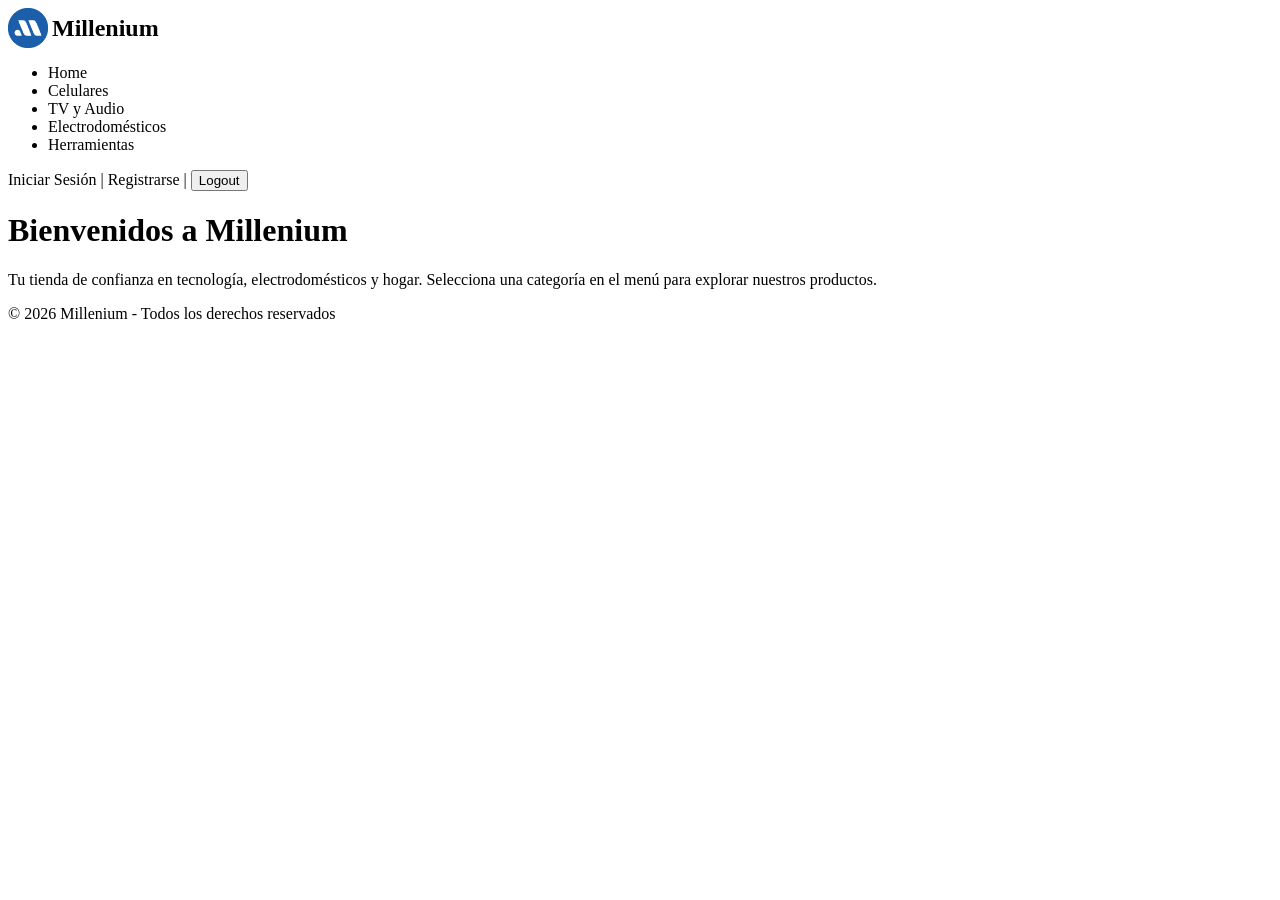
==== index.html @ 23ccbd4c "first commit" ====
<!DOCTYPE html>
<html>
    <head>
        <meta charset="utf-8">
        <meta http-equiv="X-UA-Compatible" content="IE=edge">
        <title>Millenium | Home</title>
        <meta name="description" content="">
        <meta name="viewport" content="width=device-width, initial-scale=1">
        <link rel="stylesheet" href="">
        <style>
        nav a {
            text-decoration: none;
            color: black;
                }
    </style>
    </head>
    <body>
        <header>    
            <nav> 
            <a href="index.html" style="text-decoration: none; color: inherit;"> 
                <img src="logo.png" alt="Logo Millenium" width="40" style="vertical-align: middle;">
                <span style="font-size: 1.5rem; font-weight: bold; vertical-align: middle;">Millenium</span>
            </a>

                <ul>
                    <li><a href="index.html">Home</a></li>
                    <li><a href="celulares.html">Celulares</a></li>
                    <li><a href="tv-audio.html">TV y Audio</a></li>
                    <li><a href="electrodomesticos.html">Electrodomésticos</a></li>
                    <li><a href="herramientas.html">Herramientas</a></li>
                </ul>

                <div>
                    <a href="login.html">Iniciar Sesión</a> | 
                    <a href="registro.html">Registrarse</a> | 
                    <button type="button" onclick="alert('Sesión cerrada con éxito')">Logout</button>
                </div>
            </nav>
        </header>
        <main>
            <h1>Bienvenidos a Millenium</h1>
            <p>Tu tienda de confianza en tecnología, electrodomésticos y hogar. Selecciona una categoría en el menú para explorar nuestros productos.</p>
         </main>

         <footer>
            <p>&copy; 2026 Millenium - Todos los derechos reservados</p>
        </footer>

        <script src="" async defer></script>
    </body>
</html>
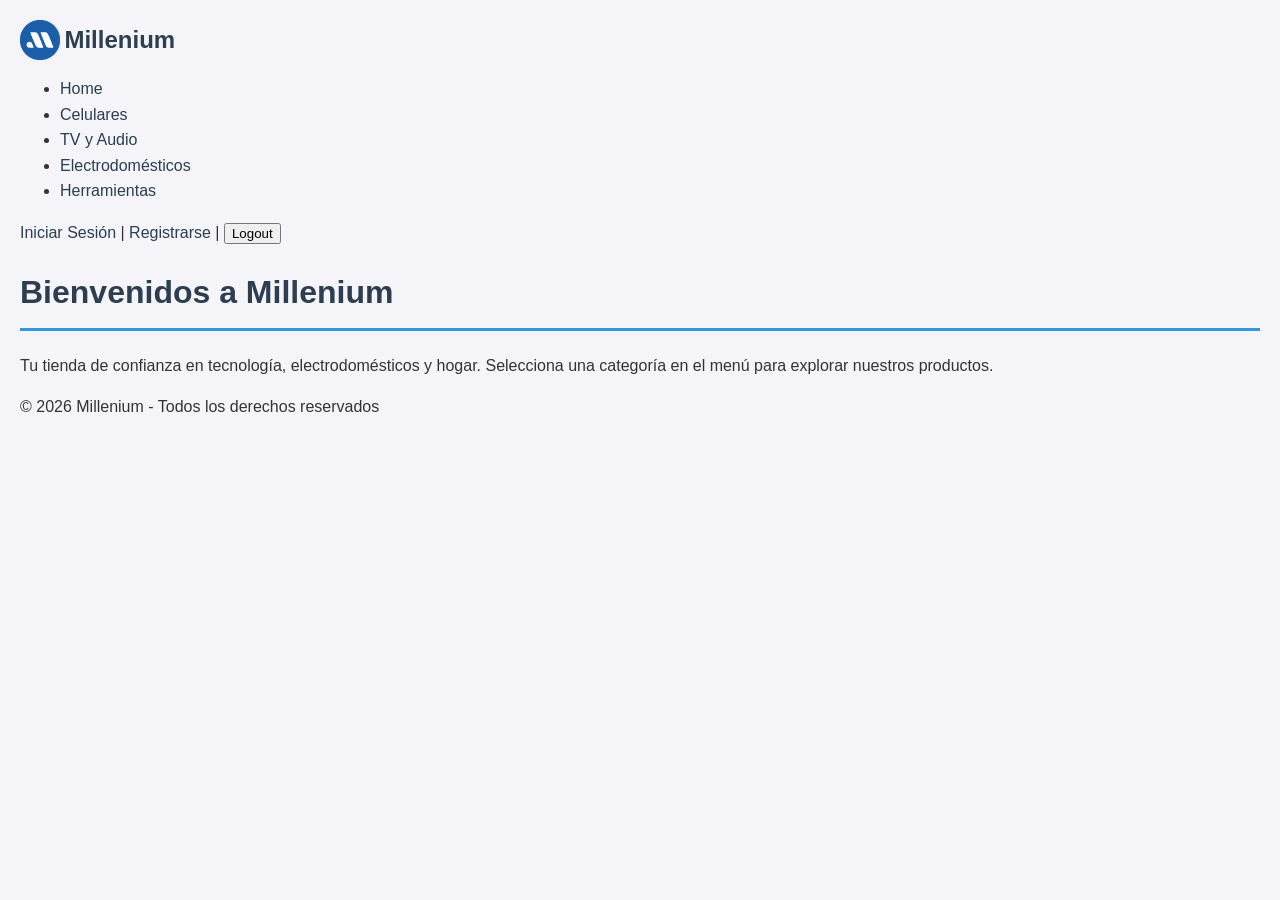
==== commit c3acf4b9: "Se organiza el proyecto en carpetas y se actualiza  en rutas relativas" ====
--- a/index.html
+++ b/index.html
@@ -1,51 +1,43 @@
-<!DOCTYPE html>
-<html>
-    <head>
-        <meta charset="utf-8">
-        <meta http-equiv="X-UA-Compatible" content="IE=edge">
-        <title>Millenium | Home</title>
-        <meta name="description" content="">
-        <meta name="viewport" content="width=device-width, initial-scale=1">
-        <link rel="stylesheet" href="">
-        <style>
-        nav a {
-            text-decoration: none;
-            color: black;
-                }
-    </style>
-    </head>
-    <body>
-        <header>    
-            <nav> 
-            <a href="index.html" style="text-decoration: none; color: inherit;"> 
-                <img src="logo.png" alt="Logo Millenium" width="40" style="vertical-align: middle;">
-                <span style="font-size: 1.5rem; font-weight: bold; vertical-align: middle;">Millenium</span>
+<html lang="es">
+<head>
+    <meta charset="utf-8">
+    <meta name="viewport" content="width=device-width, initial-scale=1.0">
+    <title>Millenium | Home</title>
+    <link rel="stylesheet" href="styles/styles.css">
+</head>
+<body>
+
+    <header>    
+        <nav> 
+            <a href="index.html"> 
+                <img src="img/logo.png" alt="Logo Millenium" class="logo-img">
+                <span class="logo-texto">Millenium</span>
             </a>
 
-                <ul>
-                    <li><a href="index.html">Home</a></li>
-                    <li><a href="celulares.html">Celulares</a></li>
-                    <li><a href="tv-audio.html">TV y Audio</a></li>
-                    <li><a href="electrodomesticos.html">Electrodomésticos</a></li>
-                    <li><a href="herramientas.html">Herramientas</a></li>
-                </ul>
+            <ul>
+                <li><a href="index.html">Home</a></li>
+                <li><a href="pages/celulares.html">Celulares</a></li>
+                <li><a href="pages/tv-audio.html">TV y Audio</a></li>
+                <li><a href="pages/electrodomesticos.html">Electrodomésticos</a></li>
+                <li><a href="pages/herramientas.html">Herramientas</a></li>
+            </ul>
 
-                <div>
-                    <a href="login.html">Iniciar Sesión</a> | 
-                    <a href="registro.html">Registrarse</a> | 
-                    <button type="button" onclick="alert('Sesión cerrada con éxito')">Logout</button>
-                </div>
-            </nav>
-        </header>
-        <main>
-            <h1>Bienvenidos a Millenium</h1>
-            <p>Tu tienda de confianza en tecnología, electrodomésticos y hogar. Selecciona una categoría en el menú para explorar nuestros productos.</p>
-         </main>
+            <div>
+                <a href="pages/login.html">Iniciar Sesión</a> | 
+                <a href="pages/registro.html">Registrarse</a> | 
+                <button type="button" onclick="alert('Sesión cerrada con éxito')">Logout</button>
+            </div>
+        </nav>
+    </header>
 
-         <footer>
-            <p>&copy; 2026 Millenium - Todos los derechos reservados</p>
-        </footer>
+    <main>
+        <h1>Bienvenidos a Millenium</h1>
+        <p>Tu tienda de confianza en tecnología, electrodomésticos y hogar. Selecciona una categoría en el menú para explorar nuestros productos.</p>
+    </main>
 
-        <script src="" async defer></script>
-    </body>
+    <footer>
+        <p>&copy; 2026 Millenium - Todos los derechos reservados</p>
+    </footer>
+
+</body>
 </html>
--- a/styles/styles.css
+++ b/styles/styles.css
@@ -0,0 +1,36 @@
+
+body {
+    font-family: Arial, Helvetica, sans-serif;
+    background-color: #f4f4f9;
+    color: #333;
+    margin: 20px;
+    padding: 0;
+    line-height: 1.6;
+}
+
+h1 {
+    color: #2c3e50;
+    border-bottom: 3px solid #3498db;
+    padding-bottom: 10px;
+}
+
+h2 {
+    color: #2980b9;
+    margin-top: 30px;
+}
+
+nav a {
+    text-decoration: none;
+    color: #2c3e50;
+}
+
+.logo-img {
+    width: 40px;
+    vertical-align: middle;
+}
+
+.logo-texto {
+    font-size: 1.5rem;
+    font-weight: bold;
+    vertical-align: middle;
+}
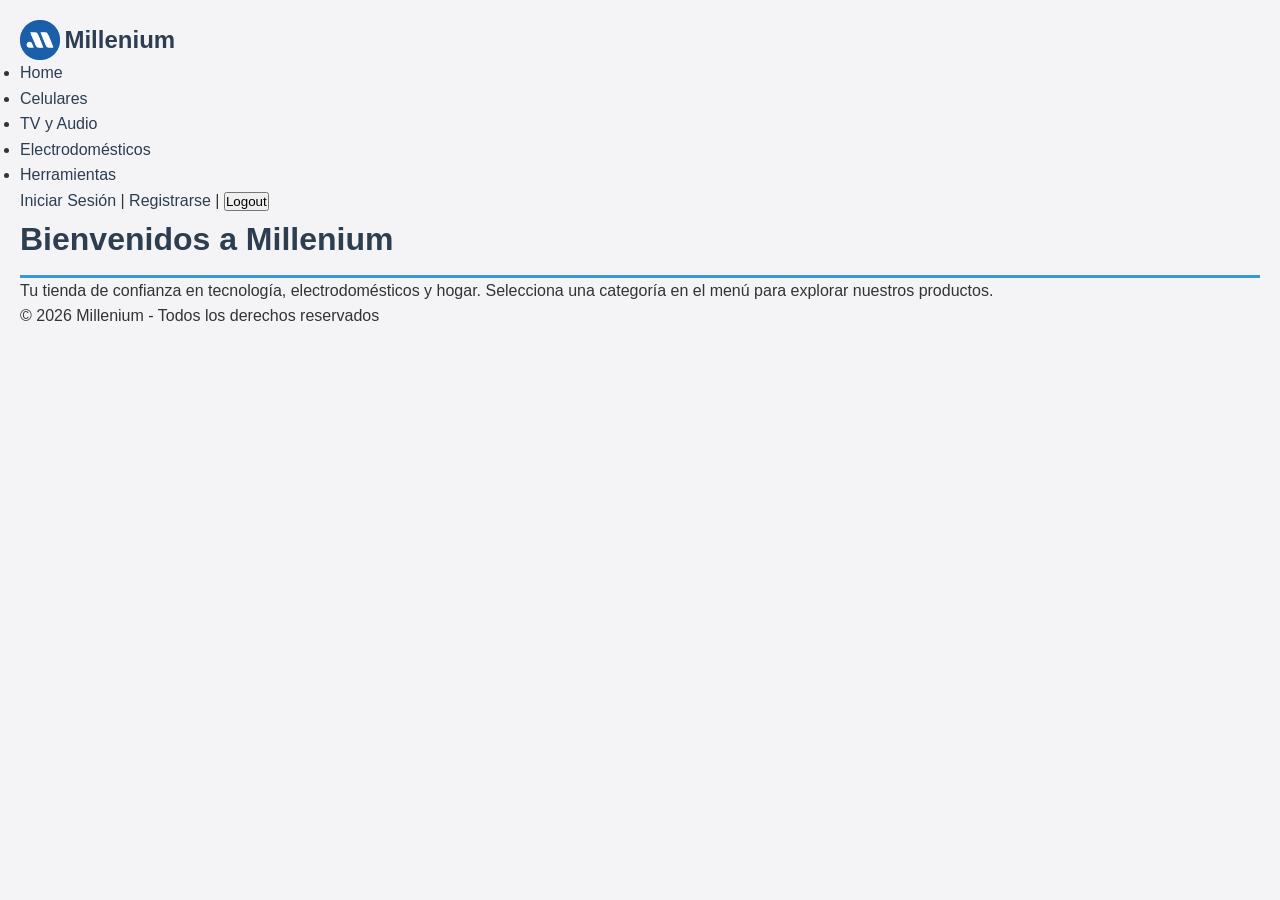
==== commit 0743032a: "se crearon las carpetas y las rutas relativas" ====
--- a/index.html
+++ b/index.html
@@ -3,28 +3,28 @@
     <meta charset="utf-8">
     <meta name="viewport" content="width=device-width, initial-scale=1.0">
     <title>Millenium | Home</title>
-    <link rel="stylesheet" href="styles/styles.css">
+    <link rel="stylesheet" href="./styles/styles.css">
 </head>
 <body>
 
     <header>    
         <nav> 
-            <a href="index.html"> 
-                <img src="img/logo.png" alt="Logo Millenium" class="logo-img">
+            <a href="./index.html"> 
+                <img src="./img/logo.png" alt="Logo Millenium" class="logo-img">
                 <span class="logo-texto">Millenium</span>
             </a>
 
             <ul>
-                <li><a href="index.html">Home</a></li>
-                <li><a href="pages/celulares.html">Celulares</a></li>
-                <li><a href="pages/tv-audio.html">TV y Audio</a></li>
-                <li><a href="pages/electrodomesticos.html">Electrodomésticos</a></li>
-                <li><a href="pages/herramientas.html">Herramientas</a></li>
+                <li><a href="./index.html">Home</a></li>
+                <li><a href="./pages/celulares.html">Celulares</a></li>
+                <li><a href="./pages/tv-audio.html">TV y Audio</a></li>
+                <li><a href="./pages/electrodomesticos.html">Electrodomésticos</a></li>
+                <li><a href="./pages/herramientas.html">Herramientas</a></li>
             </ul>
 
             <div>
-                <a href="pages/login.html">Iniciar Sesión</a> | 
-                <a href="pages/registro.html">Registrarse</a> | 
+                <a href="./pages/login.html">Iniciar Sesión</a> | 
+                <a href="./pages/registro.html">Registrarse</a> | 
                 <button type="button" onclick="alert('Sesión cerrada con éxito')">Logout</button>
             </div>
         </nav>
--- a/styles/styles.css
+++ b/styles/styles.css
@@ -1,7 +1,11 @@
+*{
+    margin: 0;
+    padding: 0;
+}
 
 body {
     font-family: Arial, Helvetica, sans-serif;
-    background-color: #f4f4f9;
+    background-color: #f4f4f7;
     color: #333;
     margin: 20px;
     padding: 0;
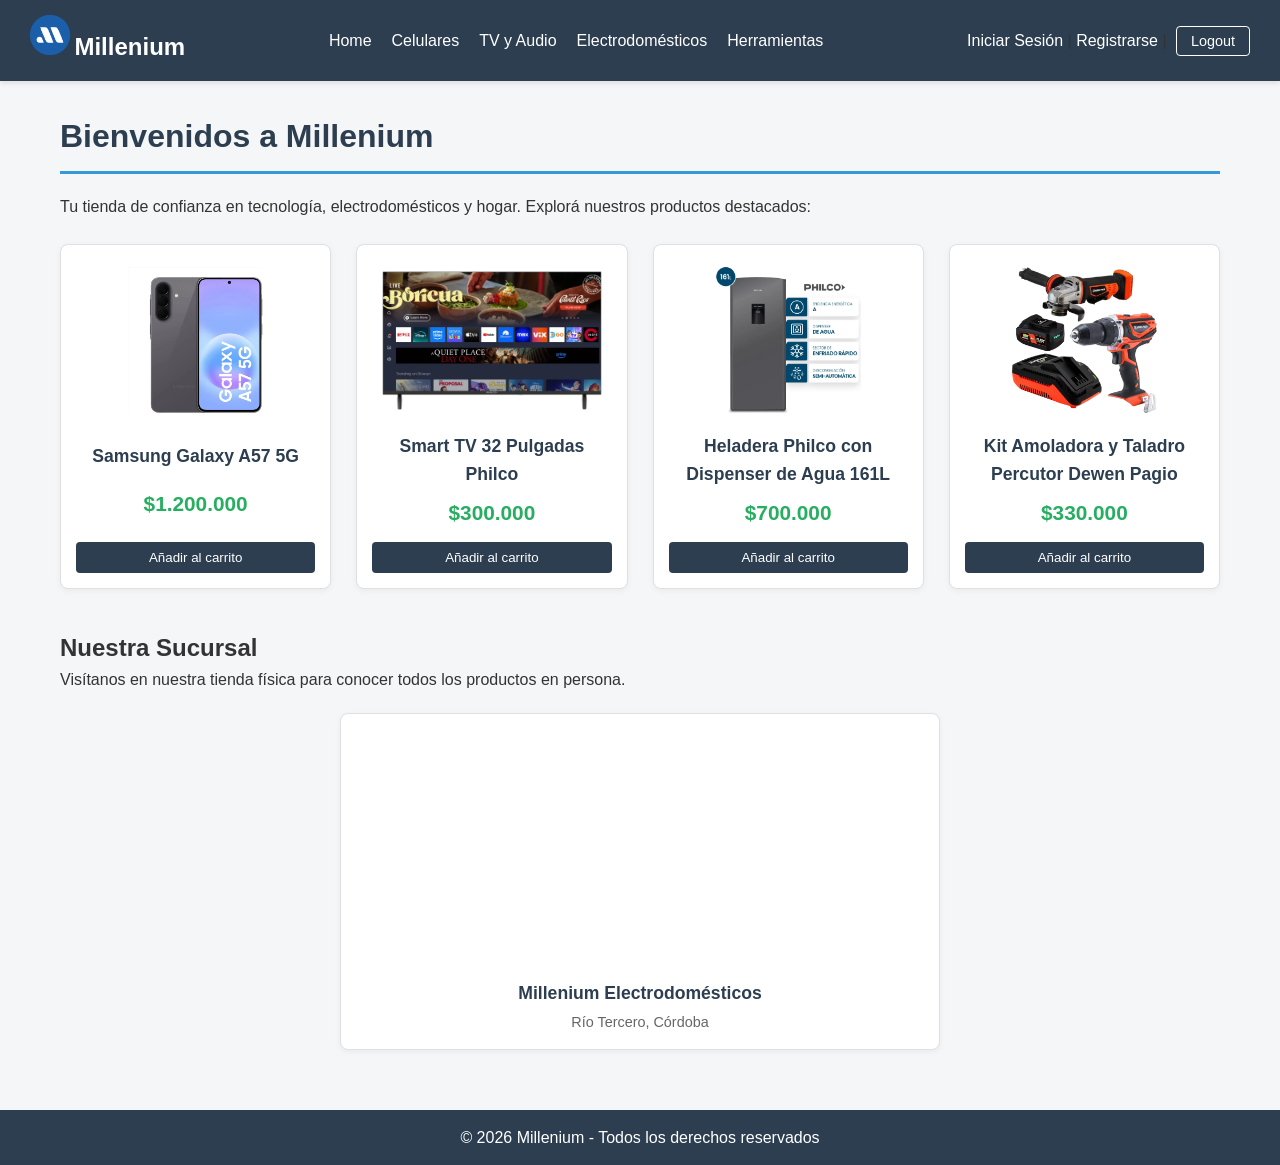
==== commit 5b4fcc62: "Etapa 2 Finalizada: Estilos globales, navbar, tarjetas, formularios y ubicacion en mapa" ====
--- a/index.html
+++ b/index.html
@@ -25,14 +25,83 @@
             <div>
                 <a href="./pages/login.html">Iniciar Sesión</a> | 
                 <a href="./pages/registro.html">Registrarse</a> | 
-                <button type="button" onclick="alert('Sesión cerrada con éxito')">Logout</button>
+                <button type="button" class="btn-logout" onclick="alert('Sesión cerrada con éxito')">Logout</button>
             </div>
         </nav>
     </header>
 
     <main>
         <h1>Bienvenidos a Millenium</h1>
-        <p>Tu tienda de confianza en tecnología, electrodomésticos y hogar. Selecciona una categoría en el menú para explorar nuestros productos.</p>
+        <p>Tu tienda de confianza en tecnología, electrodomésticos y hogar. Explorá nuestros productos destacados:</p>
+
+        <!-- Layout de Productos en Grilla -->
+        <section class="productos-grid">
+
+            
+            <article class="card-producto">
+                <img src="./img/productos/samsung-galaxy-a57-5g.webp" alt="Samsung Galaxy A57 5G">
+                <h3 class="card-titulo">Samsung Galaxy A57 5G</h3>
+                <p class="card-precio">$1.200.000</p>
+                <button type="button" class="btn-agregar">Añadir al carrito</button>
+            </article>
+
+            <article class="card-producto">
+                <img src="./img/productos/smart-tv-philco-32p.webp" alt="Smart TV 32 Pulgadas Philco">
+                <h3 class="card-titulo">Smart TV 32 Pulgadas Philco</h3>
+                <p class="card-precio">$300.000</p>
+                <button type="button" class="btn-agregar">Añadir al carrito</button>
+            </article>
+            
+            <article class="card-producto">
+                <img src="./img/productos/heladera-philco-161l.webp" alt="Heladera Philco con Dispenser de Agua 161L">
+                <h3 class="card-titulo">Heladera Philco con Dispenser de Agua 161L</h3>
+                <p class="card-precio">$700.000</p>
+                <button type="button" class="btn-agregar">Añadir al carrito</button>
+            </article>
+
+            <article class="card-producto">
+                <img src="./img/productos/kit-amoladora-taladro-percutor-dwen-pagio.webp" alt="Kit Amoladora y Taladro Percutor Dewen Pagio">
+                <h3 class="card-titulo">Kit Amoladora y Taladro Percutor Dewen Pagio</h3>
+                <p class="card-precio">$330.000</p>
+                <button type="button" class="btn-agregar">Añadir al carrito</button>
+            </article>
+
+        </section>
+                <!-- Sección de Ubicación de la Tienda -->
+        <section class="ubicacion-section">
+            <h2>Nuestra Sucursal</h2>
+            <p>Visítanos en nuestra tienda física para conocer todos los productos en persona.</p>
+
+            <!-- Tarjeta interactiva del Mapa -->
+             <a href="https://www.google.com/maps/place/Millenium+Electrodomesticos/@-32.1958579,-64.2511553,920m/data=!3m2!1e3!4b1!4m6!3m5!1s0x95cd63adc0685793:0xe3fa74923d844cff!8m2!3d-32.1958625!4d-64.2485804!16s%2Fg%2F11t6hl05rl?entry=ttu&g_ep=EgoyMDI2MDkxNi4wIKXMDSoASAFQAw%3D%3D" 
+                 target="_blank" 
+                rel="noopener noreferrer" 
+                class="card-mapa">
+        
+             <!-- Mapa embebido con la API de Google Maps -->
+            <div class="mapa-container">
+             <iframe 
+                src="https://www.google.com/maps/embed?pb=!1m18!1m12!1m3!1d3381.16879803708!2d-64.2511553!3d-32.1958579!2m3!1f0!2f0!3f0!3m2!1i1024!2i768!4f13.1!3m3!1m2!1s0x95cd63adc0685793%3A0xe3fa74923d844cff!2sMillenium%20Electrodomesticos!5e0!3m2!1ses!2sar!4v1710000000000!5m2!1ses!2sar" 
+                width="100%" 
+                height="250" 
+                style="border:0;" 
+                allowfullscreen="" 
+                loading="lazy" 
+                referrerpolicy="no-referrer-when-downgrade">
+             </iframe>
+                <!-- Capa superpuesta para capturar el click -->
+                <div class="mapa-overlay">
+                <span> Ver en Google Maps ↗</span>
+                 </div>
+            </div>
+
+             <div class="card-mapa-info">
+                <h3>Millenium Electrodomésticos</h3>
+                <p>Río Tercero, Córdoba</p>
+            </div>
+            </a>
+        </section>
+        
     </main>
 
     <footer>
--- a/styles/styles.css
+++ b/styles/styles.css
@@ -1,40 +1,357 @@
-*{
+/* ==========================================================================
+   1. VARIABLES GLOBALES Y RESET
+   ========================================================================== */
+:root {
+    --color-principal: #2c3e50;    /* Azul oscuro para navbar y títulos */
+    --color-secundario: #3498db;   /* Azul brillante para botones y hover */
+    --color-acento: #27ae60;       /* Verde para precios */
+    --color-fondo: #f4f6f7;        /* Gris claro de fondo */
+    --color-blanco: #ffffff;
+    --color-texto: #333333;
+    --fuente-principal: Arial, Helvetica, sans-serif;
+}
+
+* {
+    box-sizing: border-box;
     margin: 0;
     padding: 0;
 }
 
 body {
-    font-family: Arial, Helvetica, sans-serif;
-    background-color: #f4f4f7;
-    color: #333;
-    margin: 20px;
-    padding: 0;
+    font-family: var(--fuente-principal);
+    background-color: var(--color-fondo);
+    color: var(--color-texto);
     line-height: 1.6;
-}
-
-h1 {
-    color: #2c3e50;
-    border-bottom: 3px solid #3498db;
-    padding-bottom: 10px;
-}
-
-h2 {
-    color: #2980b9;
-    margin-top: 30px;
+    display: flex;
+    flex-direction: column;
+    min-height: 100vh;
+}
+
+/* ==========================================================================
+   2. HEADER Y NAVBAR
+   ========================================================================== */
+header {
+    background-color: var(--color-principal);
+    padding: 15px 30px;
+    box-shadow: 0 2px 5px rgba(0, 0, 0, 0.1);
+}
+
+nav {
+    display: flex;
+    justify-content: space-between;
+    align-items: center;
+    flex-wrap: wrap;
+    gap: 15px;
 }
 
 nav a {
+    color: var(--color-blanco);
     text-decoration: none;
-    color: #2c3e50;
+    font-weight: 500;
+    transition: color 0.3s ease;
+}
+
+nav a:hover {
+    color: var(--color-secundario);
+}
+
+.logo-container {
+    display: flex;
+    align-items: center;
+    gap: 10px;
+    text-decoration: none;
 }
 
 .logo-img {
     width: 40px;
-    vertical-align: middle;
+    height: auto;
 }
 
 .logo-texto {
     font-size: 1.5rem;
     font-weight: bold;
-    vertical-align: middle;
+    color: var(--color-blanco);
+}
+
+nav ul {
+    display: flex;
+    list-style: none;
+    gap: 20px;
+}
+
+.user-actions {
+    display: flex;
+    align-items: center;
+    gap: 10px;
+    color: var(--color-blanco);
+}
+
+.btn-logout {
+    background-color: transparent;
+    border: 1px solid var(--color-blanco);
+    color: var(--color-blanco);
+    padding: 5px 12px;
+    border-radius: 4px;
+    cursor: pointer;
+    transition: all 0.3s ease;
+}
+
+.btn-logout:hover {
+    background-color: var(--color-secundario);
+    border-color: var(--color-secundario);
+}
+
+/* ==========================================================================
+   3. ESTRUCTURA GENERAL (MAIN Y FOOTER)
+   ========================================================================== */
+main {
+    flex: 1;
+    max-width: 1200px;
+    width: 100%;
+    margin: 30px auto;
+    padding: 0 20px;
+}
+
+h1 {
+    color: var(--color-principal);
+    border-bottom: 3px solid var(--color-secundario);
+    padding-bottom: 8px;
+    margin-bottom: 20px;
+}
+
+footer {
+    background-color: var(--color-principal);
+    color: var(--color-blanco);
+    text-align: center;
+    padding: 15px 0;
+    margin-top: auto;
+}
+
+/* ==========================================================================
+   4. FORMULARIOS (LOGIN Y REGISTRO)
+   ========================================================================== */
+.form-container {
+    background-color: var(--color-blanco);
+    max-width: 450px;
+    margin: 40px auto;
+    padding: 30px;
+    border-radius: 8px;
+    box-shadow: 0 4px 12px rgba(0, 0, 0, 0.1);
+}
+
+.form-group {
+    margin-bottom: 18px;
+}
+
+.form-group label {
+    display: block;
+    margin-bottom: 5px;
+    font-weight: bold;
+    color: var(--color-principal);
+}
+
+.form-group input {
+    width: 100%;
+    padding: 10px;
+    border: 1px solid #ccc;
+    border-radius: 4px;
+    font-size: 1rem;
+}
+
+.form-group input:focus {
+    border-color: var(--color-secundario);
+    outline: none;
+}
+
+.btn-submit {
+    width: 100%;
+    background-color: var(--color-secundario);
+    color: var(--color-blanco);
+    padding: 12px;
+    border: none;
+    border-radius: 4px;
+    font-size: 1rem;
+    font-weight: bold;
+    cursor: pointer;
+    transition: background-color 0.3s ease;
+}
+
+.btn-submit:hover {
+    background-color: #2980b9;
+}
+
+.form-link {
+    text-align: center;
+    margin-top: 15px;
+}
+
+.form-link a {
+    color: var(--color-secundario);
+    text-decoration: none;
+    font-weight: bold;
+}
+
+/* ==========================================================================
+   5. LAYOUT DE PRODUCTOS Y CARDS (HOME Y CATEGORÍAS)
+   ========================================================================== */
+.productos-grid {
+    display: grid;
+    grid-template-columns: repeat(auto-fill, minmax(230px, 1fr));
+    gap: 25px;
+    margin-top: 25px;
+}
+
+.card-producto {
+    background-color: var(--color-blanco);
+    border: 1px solid #e0e0e0;
+    border-radius: 8px;
+    padding: 15px;
+    text-align: center;
+    display: flex;
+    flex-direction: column;
+    justify-content: space-between;
+    box-shadow: 0 2px 6px rgba(0, 0, 0, 0.05);
+    transition: transform 0.2s ease, box-shadow 0.2s ease;
+}
+
+.card-producto:hover {
+    transform: translateY(-4px);
+    box-shadow: 0 6px 15px rgba(0, 0, 0, 0.1);
+}
+
+.card-producto img {
+    max-width: 100%;
+    height: 160px;
+    object-fit: contain;
+    margin-bottom: 12px;
+}
+
+.card-titulo {
+    font-size: 1.1rem;
+    color: var(--color-principal);
+    margin-bottom: 8px;
+}
+
+.card-precio {
+    color: var(--color-acento);
+    font-size: 1.3rem;
+    font-weight: bold;
+    margin-bottom: 12px;
+}
+
+.btn-agregar {
+    background-color: var(--color-principal);
+    color: var(--color-blanco);
+    border: none;
+    padding: 8px 15px;
+    border-radius: 4px;
+    cursor: pointer;
+    transition: background-color 0.3s ease;
+}
+
+.btn-agregar:hover {
+    background-color: var(--color-secundario);
+}
+
+.btn-logout {
+    background-color: transparent;
+    color: #ffffff;
+    border: 1px solid #ffffff;
+    padding: 6px 14px;
+    border-radius: 4px;
+    font-size: 0.9rem;
+    font-weight: 500;
+    cursor: pointer;
+    transition: all 0.3s ease;
+    margin-left: 5px;
+}
+
+.btn-logout:hover {
+    background-color: #e74c3c; /* Rojo suave para indicar salida/cierre */
+    border-color: #e74c3c;
+    color: #ffffff;
+}
+
+/* ==========================================================================
+   SECCIÓN Y TARJETA DE UBICACIÓN (GOOGLE MAPS)
+   ========================================================================== */
+.ubicacion-section {
+    margin-top: 40px;
+    margin-bottom: 30px;
+}
+
+.card-mapa {
+    display: block;
+    max-width: 600px;
+    margin: 20px auto 0 auto;
+    background-color: var(--color-blanco);
+    border: 1px solid #e0e0e0;
+    border-radius: 8px;
+    overflow: hidden;
+    text-decoration: none;
+    box-shadow: 0 2px 6px rgba(0, 0, 0, 0.05);
+    transition: transform 0.3s ease, box-shadow 0.3s ease;
+}
+
+/* Efecto hover sobre la tarjeta completa */
+.card-mapa:hover {
+    transform: translateY(-5px);
+    box-shadow: 0 6px 15px rgba(0, 0, 0, 0.15);
+}
+
+.mapa-container {
+    position: relative;
+    width: 100%;
+    height: 250px;
+}
+
+.mapa-container iframe {
+    pointer-events: none; /* Desactiva el zoom interno para permitir el clic directo */
+    width: 100%;
+    height: 100%;
+}
+
+/* Capa que aparece al pasar el mouse */
+.mapa-overlay {
+    position: absolute;
+    top: 0;
+    left: 0;
+    width: 100%;
+    height: 100%;
+    background-color: rgba(44, 62, 80, 0.4); /* Oscurece ligeramente con azul institucional */
+    display: flex;
+    justify-content: center;
+    align-items: center;
+    opacity: 0;
+    transition: opacity 0.3s ease;
+}
+
+.mapa-overlay span {
+    background-color: var(--color-secundario);
+    color: var(--color-blanco);
+    padding: 10px 18px;
+    border-radius: 4px;
+    font-weight: bold;
+    font-size: 0.95rem;
+}
+
+/* Muestra el mensaje al pasar el cursor */
+.card-mapa:hover .mapa-overlay {
+    opacity: 1;
+}
+
+.card-mapa-info {
+    padding: 15px;
+    text-align: center;
+}
+
+.card-mapa-info h3 {
+    color: var(--color-principal);
+    font-size: 1.1rem;
+    margin-bottom: 4px;
+}
+
+.card-mapa-info p {
+    color: #666;
+    font-size: 0.9rem;
 }
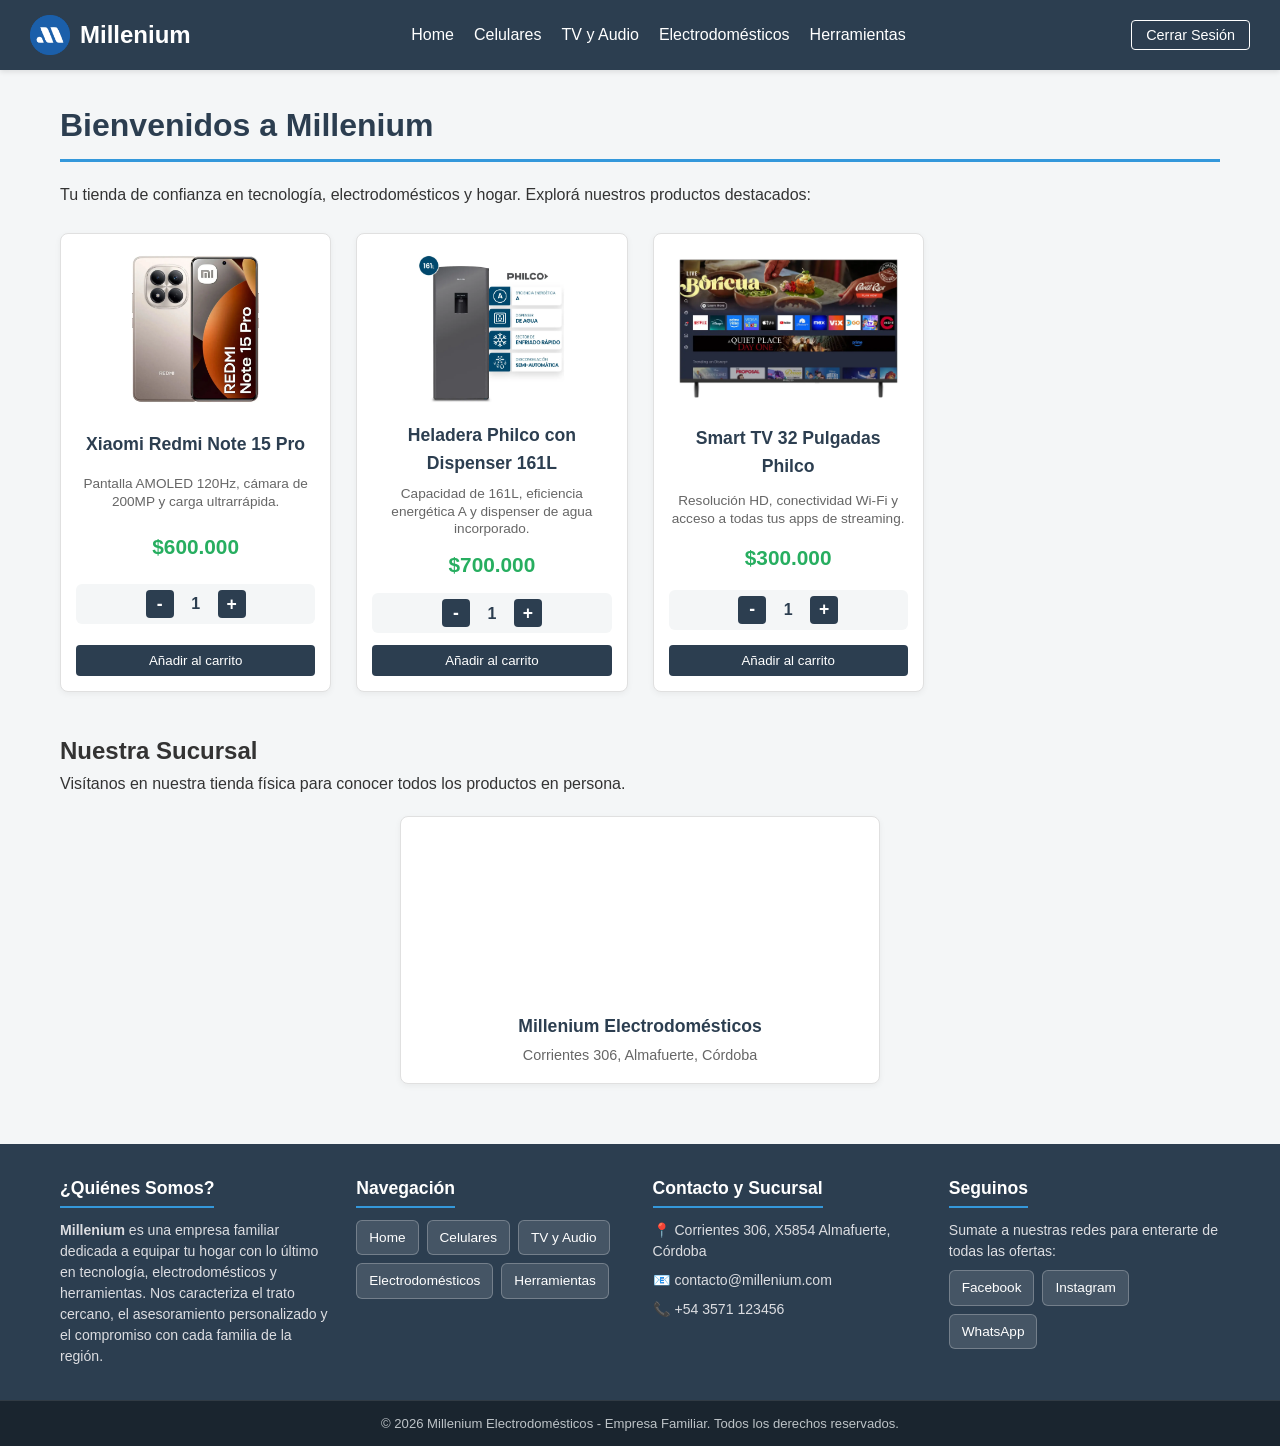
==== commit e3ee831a: "Etapa 3 Finalizada: Implementacion de componentes dinamicos JS para navbar, tarjetas de productos co" ====
--- a/index.html
+++ b/index.html
@@ -1,3 +1,4 @@
+<!DOCTYPE html>
 <html lang="es">
 <head>
     <meta charset="utf-8">
@@ -7,106 +8,99 @@
 </head>
 <body>
 
-    <header>    
-        <nav> 
-            <a href="./index.html"> 
-                <img src="./img/logo.png" alt="Logo Millenium" class="logo-img">
-                <span class="logo-texto">Millenium</span>
-            </a>
-
-            <ul>
-                <li><a href="./index.html">Home</a></li>
-                <li><a href="./pages/celulares.html">Celulares</a></li>
-                <li><a href="./pages/tv-audio.html">TV y Audio</a></li>
-                <li><a href="./pages/electrodomesticos.html">Electrodomésticos</a></li>
-                <li><a href="./pages/herramientas.html">Herramientas</a></li>
-            </ul>
-
-            <div>
-                <a href="./pages/login.html">Iniciar Sesión</a> | 
-                <a href="./pages/registro.html">Registrarse</a> | 
-                <button type="button" class="btn-logout" onclick="alert('Sesión cerrada con éxito')">Logout</button>
-            </div>
-        </nav>
-    </header>
+    <!-- El navbar dinámico se inyecta automáticamente desde js/navbar.js -->
+    <header></header>
 
     <main>
         <h1>Bienvenidos a Millenium</h1>
         <p>Tu tienda de confianza en tecnología, electrodomésticos y hogar. Explorá nuestros productos destacados:</p>
 
-        <!-- Layout de Productos en Grilla -->
-        <section class="productos-grid">
+        <!-- Las tarjetas dinámicas con contador se inyectan desde js/productos.js -->
+        <section class="productos-grid"></section>
 
-            
-            <article class="card-producto">
-                <img src="./img/productos/samsung-galaxy-a57-5g.webp" alt="Samsung Galaxy A57 5G">
-                <h3 class="card-titulo">Samsung Galaxy A57 5G</h3>
-                <p class="card-precio">$1.200.000</p>
-                <button type="button" class="btn-agregar">Añadir al carrito</button>
-            </article>
-
-            <article class="card-producto">
-                <img src="./img/productos/smart-tv-philco-32p.webp" alt="Smart TV 32 Pulgadas Philco">
-                <h3 class="card-titulo">Smart TV 32 Pulgadas Philco</h3>
-                <p class="card-precio">$300.000</p>
-                <button type="button" class="btn-agregar">Añadir al carrito</button>
-            </article>
-            
-            <article class="card-producto">
-                <img src="./img/productos/heladera-philco-161l.webp" alt="Heladera Philco con Dispenser de Agua 161L">
-                <h3 class="card-titulo">Heladera Philco con Dispenser de Agua 161L</h3>
-                <p class="card-precio">$700.000</p>
-                <button type="button" class="btn-agregar">Añadir al carrito</button>
-            </article>
-
-            <article class="card-producto">
-                <img src="./img/productos/kit-amoladora-taladro-percutor-dwen-pagio.webp" alt="Kit Amoladora y Taladro Percutor Dewen Pagio">
-                <h3 class="card-titulo">Kit Amoladora y Taladro Percutor Dewen Pagio</h3>
-                <p class="card-precio">$330.000</p>
-                <button type="button" class="btn-agregar">Añadir al carrito</button>
-            </article>
-
-        </section>
-                <!-- Sección de Ubicación de la Tienda -->
+        <!-- Sección de Ubicación de la Sucursal -->
         <section class="ubicacion-section">
             <h2>Nuestra Sucursal</h2>
             <p>Visítanos en nuestra tienda física para conocer todos los productos en persona.</p>
 
-            <!-- Tarjeta interactiva del Mapa -->
-             <a href="https://www.google.com/maps/place/Millenium+Electrodomesticos/@-32.1958579,-64.2511553,920m/data=!3m2!1e3!4b1!4m6!3m5!1s0x95cd63adc0685793:0xe3fa74923d844cff!8m2!3d-32.1958625!4d-64.2485804!16s%2Fg%2F11t6hl05rl?entry=ttu&g_ep=EgoyMDI2MDkxNi4wIKXMDSoASAFQAw%3D%3D" 
-                 target="_blank" 
-                rel="noopener noreferrer" 
-                class="card-mapa">
-        
-             <!-- Mapa embebido con la API de Google Maps -->
-            <div class="mapa-container">
-             <iframe 
-                src="https://www.google.com/maps/embed?pb=!1m18!1m12!1m3!1d3381.16879803708!2d-64.2511553!3d-32.1958579!2m3!1f0!2f0!3f0!3m2!1i1024!2i768!4f13.1!3m3!1m2!1s0x95cd63adc0685793%3A0xe3fa74923d844cff!2sMillenium%20Electrodomesticos!5e0!3m2!1ses!2sar!4v1710000000000!5m2!1ses!2sar" 
-                width="100%" 
-                height="250" 
-                style="border:0;" 
-                allowfullscreen="" 
-                loading="lazy" 
-                referrerpolicy="no-referrer-when-downgrade">
-             </iframe>
-                <!-- Capa superpuesta para capturar el click -->
-                <div class="mapa-overlay">
-                <span> Ver en Google Maps ↗</span>
-                 </div>
-            </div>
+            <a href="https://www.google.com/maps/place/Millenium+Electrodomesticos/@-32.1958579,-64.2511553,920m/data=!3m2!1e3!4b1!4m6!3m5!1s0x95cd63adc0685793:0xe3fa74923d844cff!8m2!3d-32.1958625!4d-64.2485804!16s%2Fg%2F11t6hl05rl?entry=ttu" 
+               target="_blank" 
+               rel="noopener noreferrer" 
+               class="card-mapa">
+                
+                <div class="mapa-container">
+                    <iframe 
+                        src="https://www.google.com/maps/embed?pb=!1m18!1m12!1m3!1d3381.16879803708!2d-64.2511553!3d-32.1958579!2m3!1f0!2f0!3f0!3m2!1i1024!2i768!4f13.1!3m3!1m2!1s0x95cd63adc0685793%3A0xe3fa74923d844cff!2sMillenium%20Electrodomesticos!5e0!3m2!1ses!2sar!4v1710000000000!5m2!1ses!2sar" 
+                        width="100%" 
+                        height="250" 
+                        style="border:0;" 
+                        allowfullscreen="" 
+                        loading="lazy" 
+                        referrerpolicy="no-referrer-when-downgrade">
+                    </iframe>
+                    <div class="mapa-overlay">
+                        <span>Ver en Google Maps ↗</span>
+                    </div>
+                </div>
 
-             <div class="card-mapa-info">
-                <h3>Millenium Electrodomésticos</h3>
-                <p>Río Tercero, Córdoba</p>
-            </div>
+                <div class="card-mapa-info">
+                    <h3>Millenium Electrodomésticos</h3>
+                    <p>Corrientes 306, Almafuerte, Córdoba</p>
+                </div>
             </a>
         </section>
         
     </main>
+    <!-- Notificación Toast Flotante Personalizada -->
+    <div id="toast-notificacion" class="toast-oculto">
+        <p id="toast-mensaje"></p>
+    </div>
 
+    <!-- Footer enriquecido -->
     <footer>
-        <p>&copy; 2026 Millenium - Todos los derechos reservados</p>
+        <div class="footer-container">
+            <div class="footer-col">
+                <h3>¿Quiénes Somos?</h3>
+                <p><strong>Millenium</strong> es una empresa familiar dedicada a equipar tu hogar con lo último en tecnología, electrodomésticos y herramientas. Nos caracteriza el trato cercano, el asesoramiento personalizado y el compromiso con cada familia de la región.</p>
+            </div>
+
+            <div class="footer-col">
+                <h4>Navegación</h4>
+                <ul class="nav-recuadros">
+                    <li><a href="./index.html">Home</a></li>
+                    <li><a href="./pages/celulares.html">Celulares</a></li>
+                    <li><a href="./pages/tv-audio.html">TV y Audio</a></li>
+                    <li><a href="./pages/electrodomesticos.html">Electrodomésticos</a></li>
+                    <li><a href="./pages/herramientas.html">Herramientas</a></li>
+                </ul>
+            </div>
+
+            <div class="footer-col">
+                <h4>Contacto y Sucursal</h4>
+                <p>📍 Corrientes 306, X5854 Almafuerte, Córdoba</p>
+                <p>📧 contacto@millenium.com</p>
+                <p>📞 +54 3571 123456</p>
+            </div>
+
+            <div class="footer-col">
+                <h4>Seguinos</h4>
+                <p>Sumate a nuestras redes para enterarte de todas las ofertas:</p>
+                <ul class="redes-sociales">
+                    <li><a href="https://facebook.com" target="_blank" rel="noopener">Facebook</a></li>
+                    <li><a href="https://instagram.com" target="_blank" rel="noopener">Instagram</a></li>
+                    <li><a href="https://whatsapp.com" target="_blank" rel="noopener">WhatsApp</a></li>
+                </ul>
+            </div>
+        </div>
+
+        <div class="footer-bottom">
+            <p>&copy; 2026 Millenium Electrodomésticos - Empresa Familiar. Todos los derechos reservados.</p>
+        </div>
     </footer>
 
+    <!-- Conexión de Scripts con rutas relativas desde la raíz (./js/) -->
+    <script src="./js/auth.js"></script>
+    <script src="./js/navbar.js"></script>
+    <script src="./js/productos.js"></script>
 </body>
 </html>
--- a/styles/styles.css
+++ b/styles/styles.css
@@ -2,10 +2,10 @@
    1. VARIABLES GLOBALES Y RESET
    ========================================================================== */
 :root {
-    --color-principal: #2c3e50;    /* Azul oscuro para navbar y títulos */
-    --color-secundario: #3498db;   /* Azul brillante para botones y hover */
-    --color-acento: #27ae60;       /* Verde para precios */
-    --color-fondo: #f4f6f7;        /* Gris claro de fondo */
+    --color-principal: #2c3e50;    
+    --color-secundario: #3498db;  
+    --color-acento: #27ae60;       
+    --color-fondo: #f4f6f7;       
     --color-blanco: #ffffff;
     --color-texto: #333333;
     --fuente-principal: Arial, Helvetica, sans-serif;
@@ -119,12 +119,91 @@
     margin-bottom: 20px;
 }
 
+/* ==========================================================================
+   FOOTER COMPACTO EN COLUMNAS CON NAVEGACIÓN EN RECUADROS
+   ========================================================================== */
 footer {
     background-color: var(--color-principal);
     color: var(--color-blanco);
+    padding-top: 30px;
+    margin-top: auto;
+}
+
+.footer-container {
+    max-width: 1200px;
+    margin: 0 auto;
+    padding: 0 20px 25px 20px;
+    display: flex;
+    flex-wrap: wrap;
+    justify-content: space-between;
+    align-items: flex-start;
+    gap: 25px;
+    text-align: left; 
+}
+
+.footer-col {
+    flex: 1;
+    min-width: 200px;
+}
+
+.footer-col h3, 
+.footer-col h4 {
+    color: var(--color-blanco);
+    font-size: 1.1rem;
+    margin-bottom: 12px;
+    border-bottom: 2px solid var(--color-secundario);
+    display: inline-block;
+    padding-bottom: 4px;
+}
+
+.footer-col p {
+    font-size: 0.88rem;
+    line-height: 1.5;
+    color: #dcdde1;
+    margin-bottom: 8px;
+}
+
+/* Formato general de listas en el footer */
+.footer-col ul {
+    list-style: none;
+    padding: 0;
+    display: flex;
+    flex-wrap: wrap;
+    gap: 8px; 
+}
+
+/* RECUADROS HIGHLIGHT PARA NAVEGACIÓN Y REDES */
+.nav-recuadros li a,
+.redes-sociales li a {
+    display: inline-block;
+    background-color: rgba(255, 255, 255, 0.12); 
+    border: 1px solid rgba(255, 255, 255, 0.25);  
+    color: #ffffff;
+    text-decoration: none;
+    font-size: 0.85rem;
+    font-weight: 500;
+    padding: 6px 12px;
+    border-radius: 6px;                           
+    transition: all 0.3s ease;
+}
+
+/* Efecto Hover al pasar el cursor */
+.nav-recuadros li a:hover,
+.redes-sociales li a:hover {
+    background-color: var(--color-secundario);
+    border-color: var(--color-secundario);
+    color: #ffffff;
+    transform: translateY(-2px);
+}
+
+/* Barra inferior de Copyright */
+.footer-bottom {
+    background-color: #1a252f;
     text-align: center;
-    padding: 15px 0;
-    margin-top: auto;
+    padding: 12px 20px;
+    font-size: 0.82rem;
+    color: #bdc3c7;
+    border-top: 1px solid rgba(255, 255, 255, 0.1);
 }
 
 /* ==========================================================================
@@ -267,7 +346,7 @@
 }
 
 .btn-logout:hover {
-    background-color: #e74c3c; /* Rojo suave para indicar salida/cierre */
+    background-color: #e74c3c; 
     border-color: #e74c3c;
     color: #ffffff;
 }
@@ -282,7 +361,7 @@
 
 .card-mapa {
     display: block;
-    max-width: 600px;
+    max-width: 480px;
     margin: 20px auto 0 auto;
     background-color: var(--color-blanco);
     border: 1px solid #e0e0e0;
@@ -290,10 +369,8 @@
     overflow: hidden;
     text-decoration: none;
     box-shadow: 0 2px 6px rgba(0, 0, 0, 0.05);
-    transition: transform 0.3s ease, box-shadow 0.3s ease;
-}
-
-/* Efecto hover sobre la tarjeta completa */
+    transition: transform 0.3s ease, box-shadow 0.3s ease;}
+
 .card-mapa:hover {
     transform: translateY(-5px);
     box-shadow: 0 6px 15px rgba(0, 0, 0, 0.15);
@@ -302,23 +379,22 @@
 .mapa-container {
     position: relative;
     width: 100%;
-    height: 250px;
+    height: 180px;
 }
 
 .mapa-container iframe {
-    pointer-events: none; /* Desactiva el zoom interno para permitir el clic directo */
+    pointer-events: none; 
     width: 100%;
     height: 100%;
 }
 
-/* Capa que aparece al pasar el mouse */
 .mapa-overlay {
     position: absolute;
     top: 0;
     left: 0;
     width: 100%;
     height: 100%;
-    background-color: rgba(44, 62, 80, 0.4); /* Oscurece ligeramente con azul institucional */
+    background-color: rgba(44, 62, 80, 0.4);
     display: flex;
     justify-content: center;
     align-items: center;
@@ -335,7 +411,6 @@
     font-size: 0.95rem;
 }
 
-/* Muestra el mensaje al pasar el cursor */
 .card-mapa:hover .mapa-overlay {
     opacity: 1;
 }
@@ -354,4 +429,80 @@
 .card-mapa-info p {
     color: #666;
     font-size: 0.9rem;
+}
+
+/* ==========================================================================
+   SELECTOR DE CANTIDAD EN CARDS DE PRODUCTO
+   ========================================================================== */
+.card-descripcion {
+    font-size: 0.85rem;
+    color: #666;
+    margin-bottom: 10px;
+    line-height: 1.3;
+}
+
+.cantidad-container {
+    display: flex;
+    justify-content: center;
+    align-items: center;
+    gap: 12px;
+    margin-bottom: 12px;
+    background-color: var(--color-fondo);
+    padding: 6px;
+    border-radius: 6px;
+}
+
+.btn-cantidad {
+    background-color: var(--color-principal);
+    color: var(--color-blanco);
+    border: none;
+    width: 28px;
+    height: 28px;
+    border-radius: 4px;
+    font-size: 1.1rem;
+    font-weight: bold;
+    cursor: pointer;
+    transition: background-color 0.2s ease;
+}
+
+.btn-cantidad:hover {
+    background-color: var(--color-secundario);
+}
+
+.cantidad-num {
+    font-size: 1rem;
+    font-weight: bold;
+    color: var(--color-principal);
+    min-width: 20px;
+    text-align: center;
+}
+
+/* ==========================================================================
+   NOTIFICACIÓN TOAST PERSONALIZADA (REEMPLAZO DE ALERT)
+   ========================================================================== */
+#toast-notificacion {
+    position: fixed;
+    bottom: 30px;
+    right: 30px;
+    background-color: var(--color-principal); /* Azul institucional #2c3e50 */
+    color: var(--color-blanco);
+    padding: 14px 22px;
+    border-radius: 8px;
+    border-left: 5px solid var(--color-acento); /* Detalle verde #27ae60 */
+    box-shadow: 0 4px 12px rgba(0, 0, 0, 0.25);
+    font-weight: 500;
+    z-index: 1000;
+    transition: opacity 0.4s ease, transform 0.4s ease;
+}
+
+.toast-oculto {
+    opacity: 0;
+    transform: translateY(20px);
+    pointer-events: none;
+}
+
+.toast-visible {
+    opacity: 1;
+    transform: translateY(0);
+    pointer-events: auto;
 }
